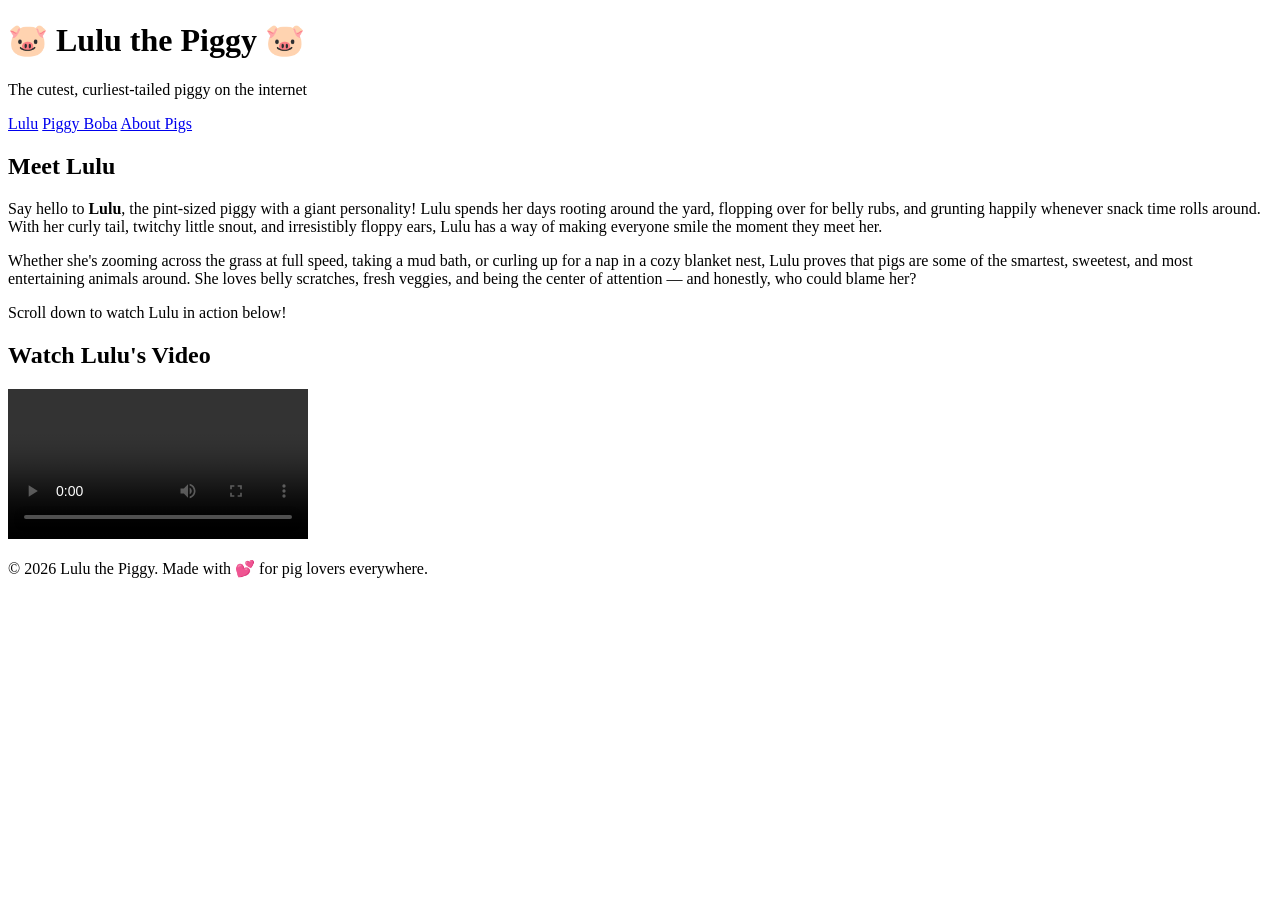
==== index.html @ 97b71a51 "Add files via upload" ====
<!doctype html>
<html class="no-js" lang="">

<head>
  <meta charset="utf-8">
  <meta name="viewport" content="width=device-width, initial-scale=1">
  <title>Lulu the Piggy</title>
  <link rel="stylesheet" href="css/style.css">
  <meta name="description" content="Meet Lulu the piggy! A cute and curious little pig who loves to explore, snuggle, and snort her way into your heart.">

  <meta property="og:title" content="Lulu the Piggy">
  <meta property="og:type" content="website">
  <meta property="og:url" content="">
  <meta property="og:image" content="">
  <meta property="og:image:alt" content="Lulu the piggy">

  <link rel="icon" href="/favicon.ico" sizes="any">
  <link rel="icon" href="/icon.svg" type="image/svg+xml">
  <link rel="apple-touch-icon" href="icon.png">

  <link rel="manifest" href="site.webmanifest">
  <meta name="theme-color" content="#fafafa">
</head>

<body>

  <header class="site-header">
    <h1>🐷 Lulu the Piggy 🐷</h1>
    <p class="tagline">The cutest, curliest-tailed piggy on the internet</p>
    <nav class="site-nav">
      <a href="index.html" class="active">Lulu</a>
      <a href="boba.html">Piggy Boba</a>
      <a href="about-pigs.html">About Pigs</a>
    </nav>
  </header>

  <main class="container">
    <section class="intro">
      <h2>Meet Lulu</h2>
      <p>
        Say hello to <strong>Lulu</strong>, the pint-sized piggy with a giant personality! Lulu spends her days
        rooting around the yard, flopping over for belly rubs, and grunting happily whenever snack time rolls
        around. With her curly tail, twitchy little snout, and irresistibly floppy ears, Lulu has a way of making
        everyone smile the moment they meet her.
      </p>
      <p>
        Whether she's zooming across the grass at full speed, taking a mud bath, or curling up for a nap in a
        cozy blanket nest, Lulu proves that pigs are some of the smartest, sweetest, and most entertaining
        animals around. She loves belly scratches, fresh veggies, and being the center of attention &mdash; and
        honestly, who could blame her?
      </p>
      <p>
        Scroll down to watch Lulu in action below!
      </p>
    </section>

    <section class="video-section">
      <h2>Watch Lulu's Video</h2>
      <div class="video-wrapper">
        <video controls preload="metadata">
          <source src="video/lulu.mp4" type="video/mp4">
          Your browser does not support the video tag.
        </video>
      </div>
    </section>
  </main>

  <footer class="site-footer">
    <p>&copy; 2026 Lulu the Piggy. Made with 💕 for pig lovers everywhere.</p>
  </footer>

  <script src="js/app.js"></script>

</body>

</html>
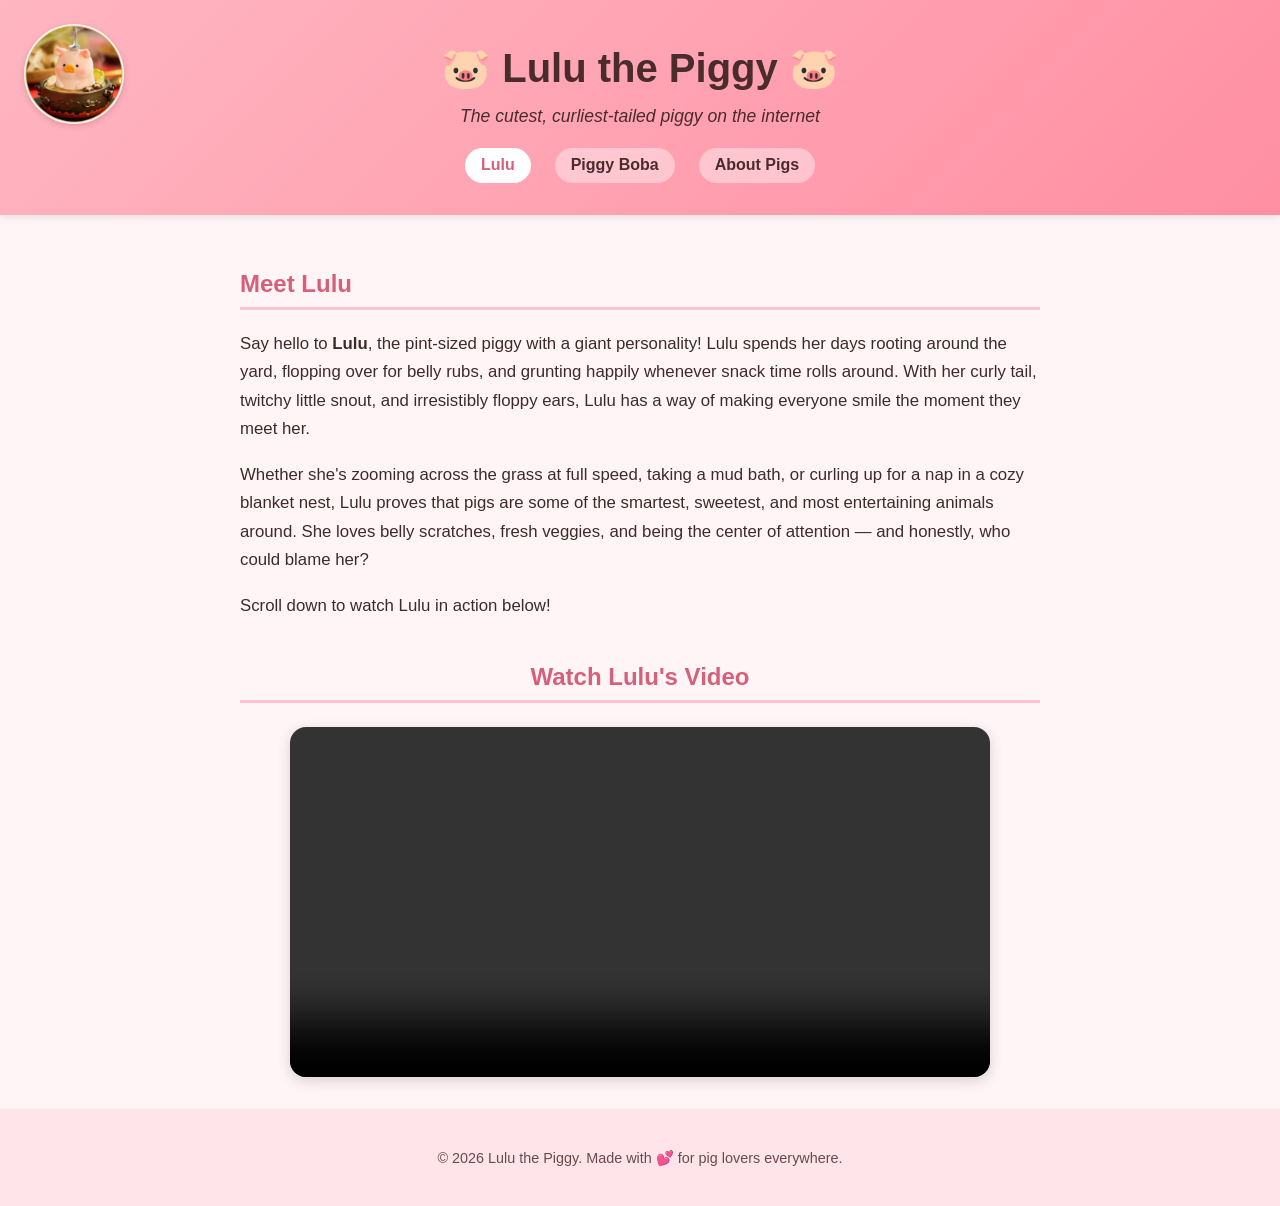
==== commit 5b7df28c: "profile image" ====
--- a/index.html
+++ b/index.html
@@ -14,9 +14,8 @@
   <meta property="og:image" content="">
   <meta property="og:image:alt" content="Lulu the piggy">
 
-  <link rel="icon" href="/favicon.ico" sizes="any">
-  <link rel="icon" href="/icon.svg" type="image/svg+xml">
-  <link rel="apple-touch-icon" href="icon.png">
+  <link rel="icon" href="img/profile.jpeg" type="image/jpeg">
+  <link rel="apple-touch-icon" href="img/profile.jpeg">
 
   <link rel="manifest" href="site.webmanifest">
   <meta name="theme-color" content="#fafafa">
@@ -25,6 +24,7 @@
 <body>
 
   <header class="site-header">
+    <img src="img/profile.jpeg" alt="Profile" class="profile-img">
     <h1>🐷 Lulu the Piggy 🐷</h1>
     <p class="tagline">The cutest, curliest-tailed piggy on the internet</p>
     <nav class="site-nav">
--- a/css/style.css
+++ b/css/style.css
@@ -0,0 +1,357 @@
+/*! HTML5 Boilerplate v9.0.1 | MIT License | https://html5boilerplate.com/ */
+
+/* main.css 3.0.0 | MIT License | https://github.com/h5bp/main.css#readme */
+/*
+ * What follows is the result of much research on cross-browser styling.
+ * Credit left inline and big thanks to Nicolas Gallagher, Jonathan Neal,
+ * Kroc Camen, and the H5BP dev community and team.
+ */
+
+/* ==========================================================================
+   Base styles: opinionated defaults
+   ========================================================================== */
+
+html {
+  color: #222;
+  font-size: 1em;
+  line-height: 1.4;
+}
+
+/*
+ * Remove text-shadow in selection highlight:
+ * https://twitter.com/miketaylr/status/12228805301
+ *
+ * Customize the background color to match your design.
+ */
+
+::-moz-selection {
+  background: #b3d4fc;
+  text-shadow: none;
+}
+
+::selection {
+  background: #b3d4fc;
+  text-shadow: none;
+}
+
+/*
+ * A better looking default horizontal rule
+ */
+
+hr {
+  display: block;
+  height: 1px;
+  border: 0;
+  border-top: 1px solid #ccc;
+  margin: 1em 0;
+  padding: 0;
+}
+
+/*
+ * Remove the gap between audio, canvas, iframes,
+ * images, videos and the bottom of their containers:
+ * https://github.com/h5bp/html5-boilerplate/issues/440
+ */
+
+audio,
+canvas,
+iframe,
+img,
+svg,
+video {
+  vertical-align: middle;
+}
+
+/*
+ * Remove default fieldset styles.
+ */
+
+fieldset {
+  border: 0;
+  margin: 0;
+  padding: 0;
+}
+
+/*
+ * Allow only vertical resizing of textareas.
+ */
+
+textarea {
+  resize: vertical;
+}
+
+/* ==========================================================================
+   Author's custom styles
+   ========================================================================== */
+
+body {
+  font-family: -apple-system, BlinkMacSystemFont, "Segoe UI", Roboto, Helvetica, Arial, sans-serif;
+  background-color: #fff5f7;
+  color: #3d2b2b;
+  margin: 0;
+  padding: 0;
+}
+
+.site-header {
+  background: linear-gradient(135deg, #ffb6c1, #ff8fa3);
+  color: #4a2c2c;
+  text-align: center;
+  padding: 2.5rem 1rem 2rem;
+  box-shadow: 0 2px 8px rgba(0, 0, 0, 0.1);
+  position: relative;
+}
+
+.site-header .profile-img {
+  position: absolute;
+  top: 1.5rem;
+  left: 1.5rem;
+  width: 100px;
+  height: 100px;
+  border-radius: 50%;
+  object-fit: cover;
+  box-shadow: 0 2px 6px rgba(0, 0, 0, 0.15);
+}
+
+.site-header h1 {
+  margin: 0 0 0.5rem;
+  font-size: 2.5rem;
+}
+
+.site-header .tagline {
+  margin: 0;
+  font-size: 1.1rem;
+  font-style: italic;
+}
+
+.site-nav {
+  margin-top: 1.2rem;
+  display: flex;
+  justify-content: center;
+  gap: 1.5rem;
+}
+
+.site-nav a {
+  color: #4a2c2c;
+  text-decoration: none;
+  font-weight: 600;
+  padding: 0.4rem 1rem;
+  border-radius: 999px;
+  background-color: rgba(255, 255, 255, 0.4);
+  transition: background-color 0.2s ease;
+}
+
+.site-nav a:hover {
+  background-color: rgba(255, 255, 255, 0.7);
+}
+
+.site-nav a.active {
+  background-color: #fff;
+  color: #d6607a;
+}
+
+.container {
+  max-width: 800px;
+  margin: 0 auto;
+  padding: 2rem 1.5rem;
+}
+
+.intro h2,
+.video-section h2 {
+  color: #d6607a;
+  border-bottom: 3px solid #ffc2cf;
+  padding-bottom: 0.4rem;
+}
+
+.intro p {
+  font-size: 1.05rem;
+  line-height: 1.7;
+}
+
+.video-section {
+  margin-top: 2.5rem;
+  text-align: center;
+}
+
+.video-wrapper {
+  max-width: 700px;
+  margin: 1.5rem auto 0;
+  border-radius: 16px;
+  overflow: hidden;
+  box-shadow: 0 4px 14px rgba(0, 0, 0, 0.15);
+}
+
+.video-wrapper video {
+  display: block;
+  width: 100%;
+  height: auto;
+}
+
+.site-footer {
+  text-align: center;
+  padding: 1.5rem 1rem;
+  background-color: #ffe4ea;
+  color: #6b4a4a;
+  font-size: 0.9rem;
+}
+
+/* ==========================================================================
+   Helper classes
+   ========================================================================== */
+
+/*
+ * Hide visually and from screen readers
+ */
+
+.hidden,
+[hidden] {
+  display: none !important;
+}
+
+/*
+ * Hide only visually, but have it available for screen readers:
+ * https://snook.ca/archives/html_and_css/hiding-content-for-accessibility
+ *
+ * 1. For long content, line feeds are not interpreted as spaces and small width
+ *    causes content to wrap 1 word per line:
+ *    https://medium.com/@jessebeach/beware-smushed-off-screen-accessible-text-5952a4c2cbfe
+ */
+
+.visually-hidden {
+  border: 0;
+  clip: rect(0, 0, 0, 0);
+  height: 1px;
+  margin: -1px;
+  overflow: hidden;
+  padding: 0;
+  position: absolute;
+  white-space: nowrap;
+  width: 1px;
+  /* 1 */
+}
+
+/*
+ * Extends the .visually-hidden class to allow the element
+ * to be focusable when navigated to via the keyboard:
+ * https://www.drupal.org/node/897638
+ */
+
+.visually-hidden.focusable:active,
+.visually-hidden.focusable:focus {
+  clip: auto;
+  height: auto;
+  margin: 0;
+  overflow: visible;
+  position: static;
+  white-space: inherit;
+  width: auto;
+}
+
+/*
+ * Hide visually and from screen readers, but maintain layout
+ */
+
+.invisible {
+  visibility: hidden;
+}
+
+/*
+ * Clearfix: contain floats
+ *
+ * The use of `table` rather than `block` is only necessary if using
+ * `::before` to contain the top-margins of child elements.
+ */
+
+.clearfix::before,
+.clearfix::after {
+  content: "";
+  display: table;
+}
+
+.clearfix::after {
+  clear: both;
+}
+
+/* ==========================================================================
+   EXAMPLE Media Queries for Responsive Design.
+   These examples override the primary ('mobile first') styles.
+   Modify as content requires.
+   ========================================================================== */
+
+@media only screen and (min-width: 35em) {
+  /* Style adjustments for viewports that meet the condition */
+}
+
+@media print,
+  (-webkit-min-device-pixel-ratio: 1.25),
+  (min-resolution: 1.25dppx),
+  (min-resolution: 120dpi) {
+  /* Style adjustments for high resolution devices */
+}
+
+/* ==========================================================================
+   Print styles.
+   Inlined to avoid the additional HTTP request:
+   https://www.phpied.com/delay-loading-your-print-css/
+   ========================================================================== */
+
+@media print {
+  *,
+  *::before,
+  *::after {
+    background: #fff !important;
+    color: #000 !important;
+    /* Black prints faster */
+    box-shadow: none !important;
+    text-shadow: none !important;
+  }
+
+  a,
+  a:visited {
+    text-decoration: underline;
+  }
+
+  a[href]::after {
+    content: " (" attr(href) ")";
+  }
+
+  abbr[title]::after {
+    content: " (" attr(title) ")";
+  }
+
+  /*
+   * Don't show links that are fragment identifiers,
+   * or use the `javascript:` pseudo protocol
+   */
+  a[href^="#"]::after,
+  a[href^="javascript:"]::after {
+    content: "";
+  }
+
+  pre {
+    white-space: pre-wrap !important;
+  }
+
+  pre,
+  blockquote {
+    border: 1px solid #999;
+    page-break-inside: avoid;
+  }
+
+  tr,
+  img {
+    page-break-inside: avoid;
+  }
+
+  p,
+  h2,
+  h3 {
+    orphans: 3;
+    widows: 3;
+  }
+
+  h2,
+  h3 {
+    page-break-after: avoid;
+  }
+}
+
